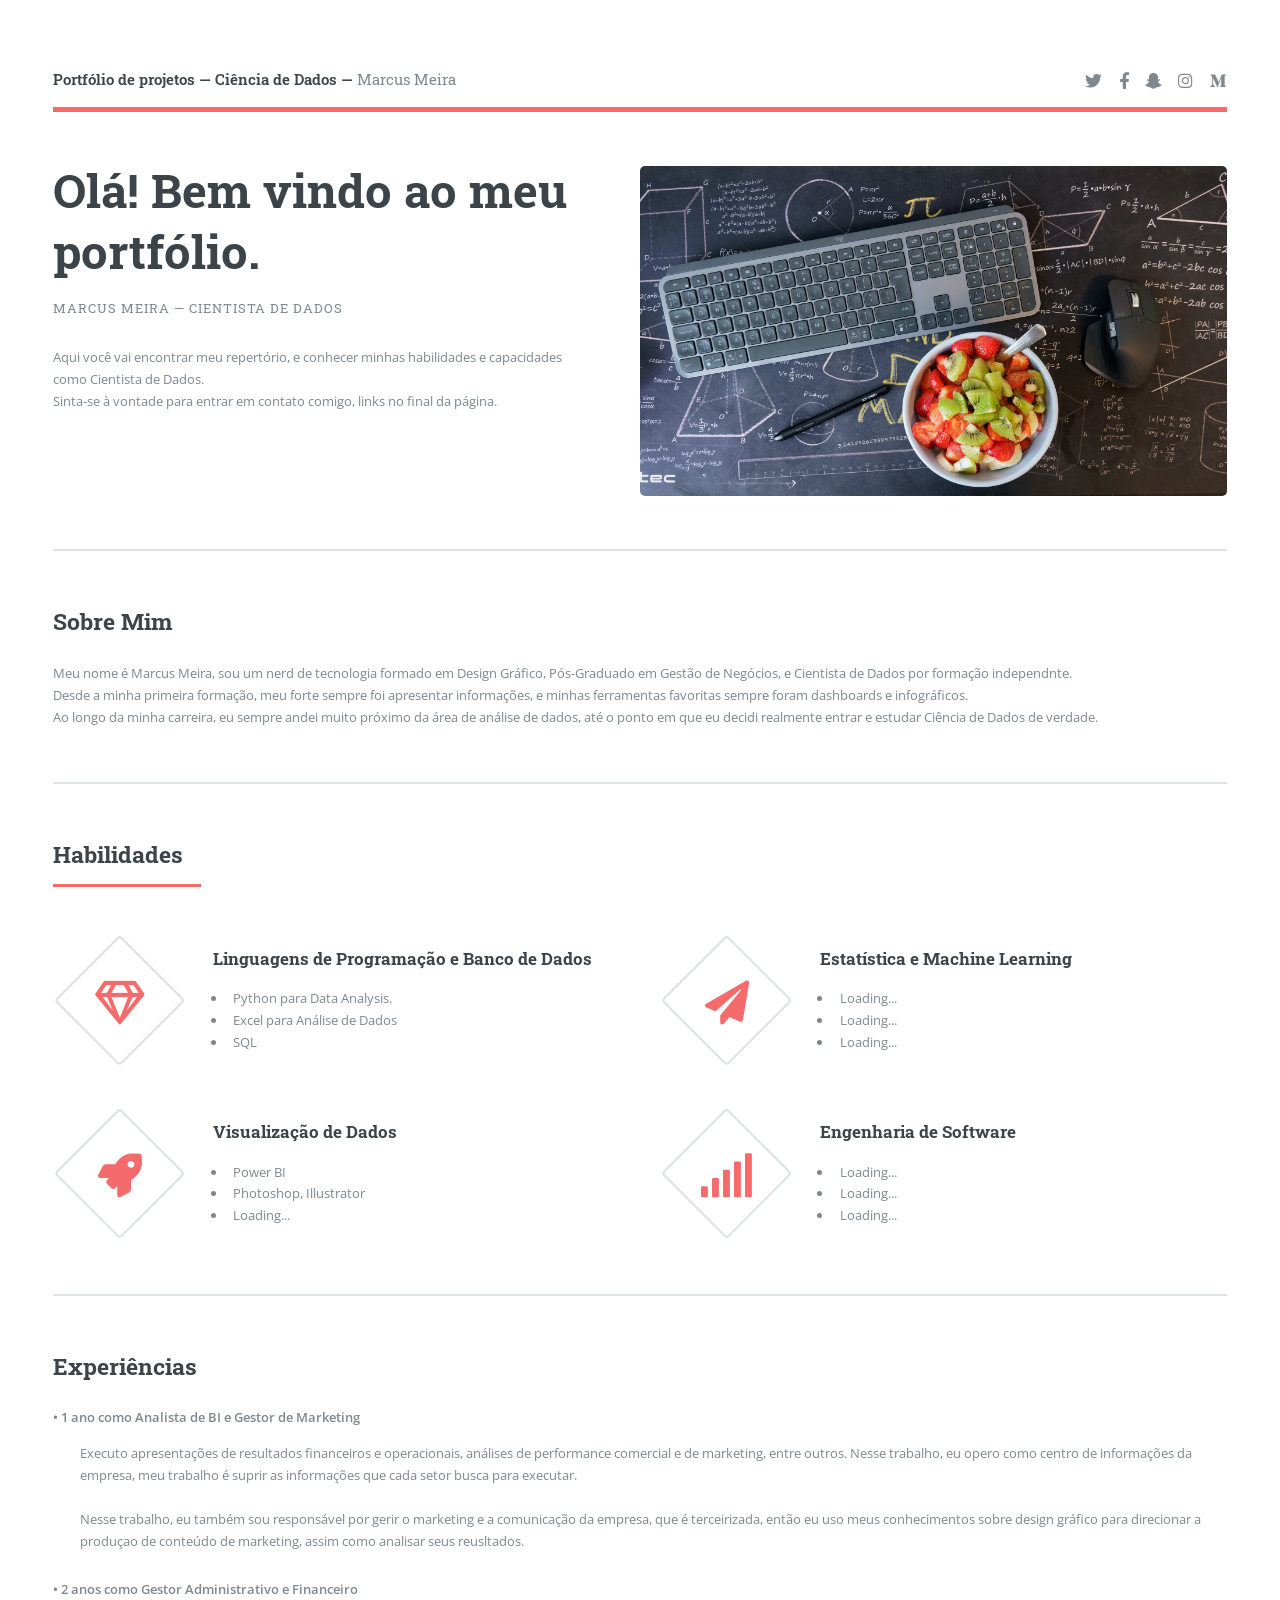
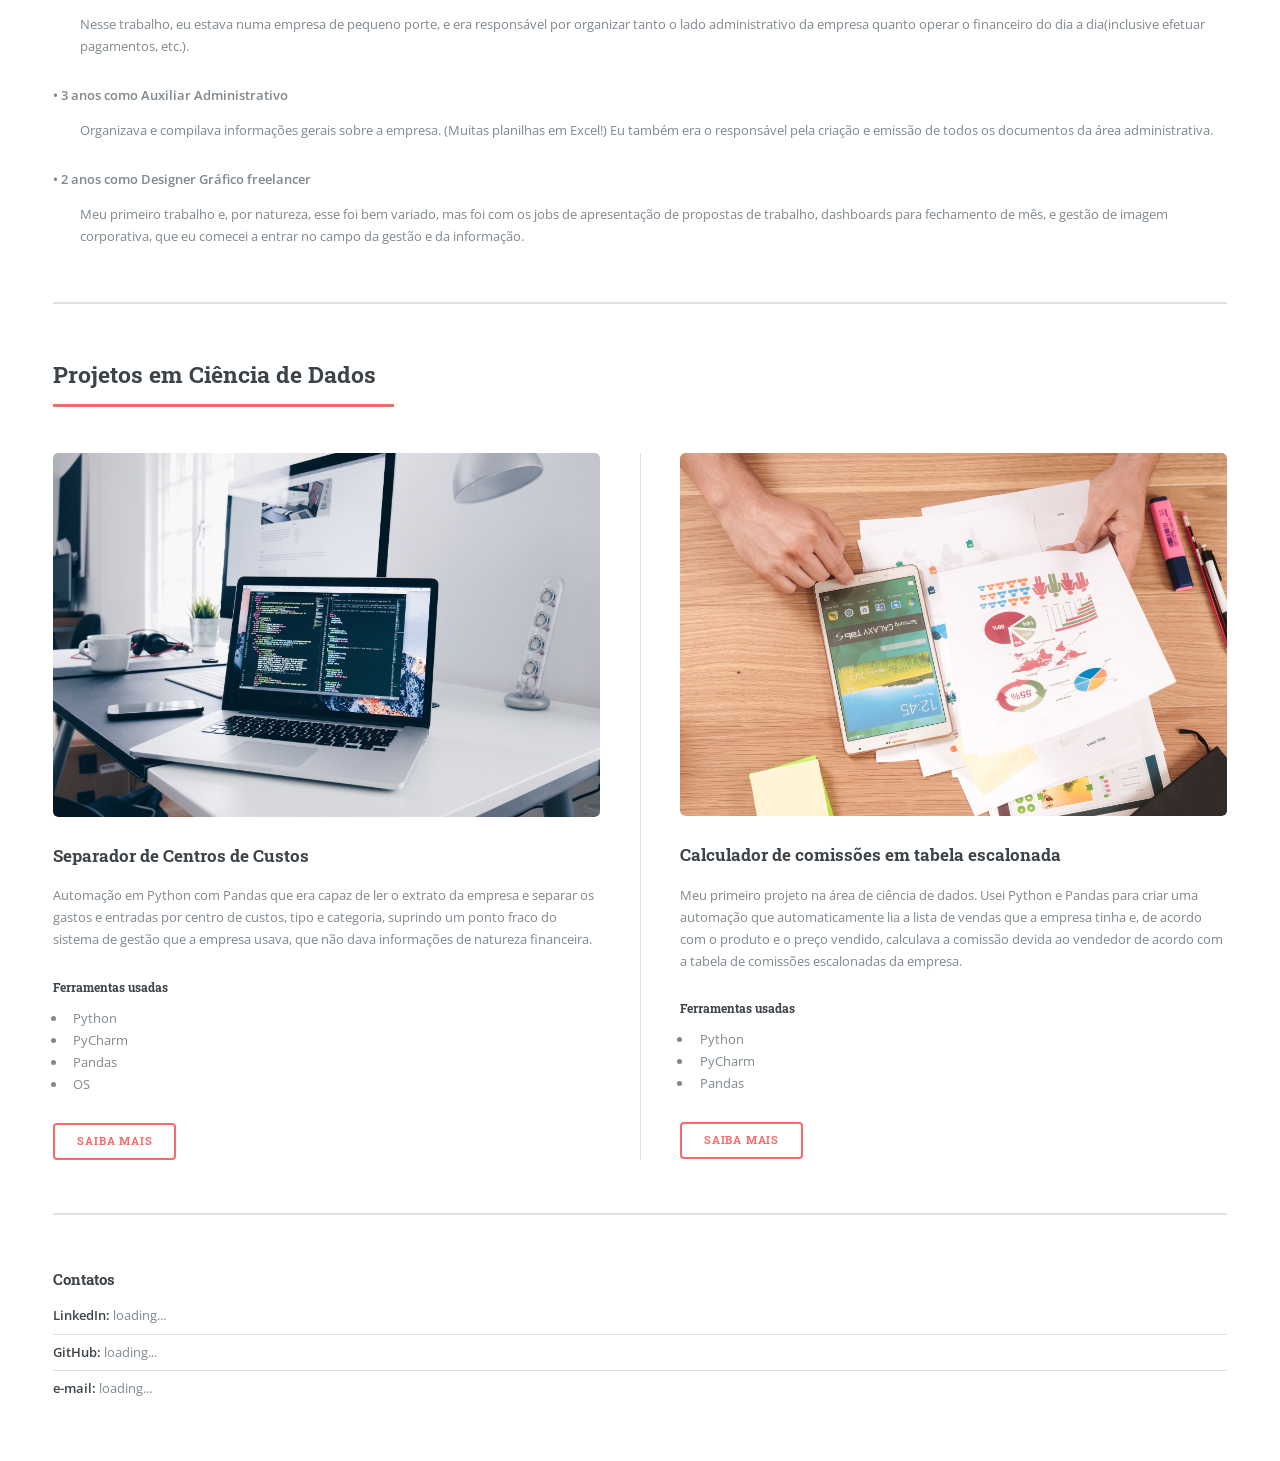
==== index.html @ c6a10ae8 "first commit" ====
<!DOCTYPE HTML>
<!--
	Editorial by HTML5 UP
	html5up.net | @ajlkn
	Free for personal and commercial use under the CCA 3.0 license (html5up.net/license)
-->
<html>
	<head>
		<title>Portfolio DS - Marcus Meira</title>
		<meta charset="utf-8" />
		<meta name="viewport" content="width=device-width, initial-scale=1, user-scalable=no" />
		<link rel="stylesheet" href="assets/css/main.css" />
	</head>
	<body class="is-preload">

		<!-- Wrapper -->
			<div id="wrapper">

				<!-- Main -->
					<div id="main">
						<div class="inner">

							<!-- Header -->
								<header id="header">
									<a href="index.html" class="logo"><strong>Portfólio de projetos — Ciência de Dados — </strong> Marcus Meira</a>
									<ul class="icons">
										<li><a href="#" class="icon brands fa-twitter"><span class="label">Twitter</span></a></li>
										<li><a href="#" class="icon brands fa-facebook-f"><span class="label">Facebook</span></a></li>
										<li><a href="#" class="icon brands fa-snapchat-ghost"><span class="label">Snapchat</span></a></li>
										<li><a href="#" class="icon brands fa-instagram"><span class="label">Instagram</span></a></li>
										<li><a href="#" class="icon brands fa-medium-m"><span class="label">Medium</span></a></li>
									</ul>
								</header>

							<!-- Banner -->
								<section id="banner">
									<div class="content">
										<header>
											<h1>Olá! Bem vindo ao meu portfólio.<br />
											</h1>
											<p>Marcus Meira — Cientista de Dados</p>
										</header>
										<p>Aqui você vai encontrar meu repertório, e conhecer minhas habilidades e capacidades como Cientista de Dados.<br />
											Sinta-se à vontade para entrar em contato comigo, links no final da página.</p>
									</div>
									<span class="image object">
										<img src="images/pavol-stugel-MnHLe_eOtn0-unsplash.jpg" alt="" />
									</span>
								</section>

							<!--Sobre Mim-->
							<section>
								<header class="main">
									<h2>Sobre Mim</h2>
								</header>

								<!-- Content -->
									<p>Meu nome é Marcus Meira, sou um nerd de tecnologia formado em Design Gráfico, Pós-Graduado em Gestão de Negócios, e Cientista de Dados por formação independnte.<br/>
									Desde a minha primeira formação, meu forte sempre foi apresentar informações, e minhas ferramentas favoritas sempre foram dashboards e infográficos.<br/>
									Ao longo da minha carreira, eu sempre andei muito próximo da área de análise de dados, até o ponto em que eu decidi realmente entrar e estudar Ciência de Dados de verdade.</p>
									<div class="row">
							</section>

							<!-- Section -->
								<section>
									<header class="major">
										<h2>Habilidades</h2>
									</header>
									<div class="features">
										<article>
											<span class="icon fa-gem"></span>
											<div class="content">
												<h3>Linguagens de Programação e Banco de Dados</h3>
												<ul>
													<li>Python para Data Analysis.</li>
													<li>Excel para Análise de Dados</li>
													<li>SQL</li>
												</ul>
											</div>
										</article>
										<article>
											<span class="icon solid fa-paper-plane"></span>
											<div class="content">
												<h3>Estatística e Machine Learning</h3>
												<ul>
													<li>Loading...</li>
													<li>Loading...</li>
													<li>Loading...</li>
												</ul>
											</div>
										</article>
										<article>
											<span class="icon solid fa-rocket"></span>
											<div class="content">
												<h3>Visualização de Dados</h3>
												<ul>
													<li>Power BI</li>
													<li>Photoshop, Illustrator</li>
													<li>Loading...</li>
												</ul>
											</div>
										</article>
										<article>
											<span class="icon solid fa-signal"></span>
											<div class="content">
												<h3>Engenharia de Software</h3>
												<ul>
													<li>Loading...</li>
													<li>Loading...</li>
													<li>Loading...</li>
												</ul>
											</div>
										</article>
									</div>
								</section>

							<!-- Experiências-->
								<section>
									<h2>Experiências</h2>
													<dl>
														<dt> • 1 ano como Analista de BI e Gestor de Marketing</dt>
														<dd>
															<p>Executo apresentações de resultados financeiros e operacionais, análises de performance comercial e de marketing, entre outros. Nesse trabalho, eu opero como centro de informações da empresa, meu trabalho é suprir as informações que cada setor busca para executar.<br/>
															<br/>
															Nesse trabalho, eu também sou responsável por gerir o marketing e a comunicação da empresa, que é terceirizada, então eu uso meus conhecimentos sobre design gráfico para direcionar a produçao de conteúdo de marketing, assim como analisar seus reusltados.</p>
														</dd>
														<dt> • 2 anos como Gestor Administrativo e Financeiro</dt>
														<dd>
															<p>Nesse trabalho, eu estava numa empresa de pequeno porte, e era responsável por organizar tanto o lado administrativo da empresa quanto operar o financeiro do dia a dia(inclusive efetuar pagamentos, etc.).</p>
														</dd>
														<dt> • 3 anos como Auxiliar Administrativo</dt>
														<dd>
															<p>Organizava e compilava informações gerais sobre a empresa. (Muitas planilhas em Excel!) Eu também era o responsável pela criação e emissão de todos os documentos da área administrativa.</p>
														</dd>
														<dt> • 2 anos como Designer Gráfico freelancer</dt>
														<dd>
															<p>Meu primeiro trabalho e, por natureza, esse foi bem variado, mas foi com os jobs de apresentação de propostas de trabalho, dashboards para fechamento de mês, e gestão de imagem corporativa, que eu comecei a entrar no campo da gestão e da informação.</p>
														</dd>
													</dl>
								</section>

							<!-- Section -->
								<section>
									<header class="major">
										<h2>Projetos em Ciência de Dados</h2>
									</header>
									<div class="posts">
										<article>
											<a href="#" class="image"><img src="images/christopher-gower-m_HRfLhgABo-unsplash.jpg" alt="" /></a>
											<h3>Separador de Centros de Custos</h3>
											<p>Automação em Python com Pandas que era capaz de ler o extrato da empresa e separar os gastos e entradas por centro de custos, tipo e categoria, suprindo um ponto fraco do sistema de gestão que a empresa usava, que não dava informações de natureza financeira.</p>
												<h5>Ferramentas usadas</h5>
												<ul>
													<li>Python</li>
													<li>PyCharm</li>
													<li>Pandas</li>
													<li>OS</li>
												</ul>
											<ul class="actions">
												<li><a href="#" class="button">Saiba Mais</a></li>
											</ul>
										</article>
										<article>
											<a href="#" class="image"><img src="images/firmbee-com-jrh5lAq-mIs-unsplash.jpg" alt="" /></a>
											<h3>Calculador de comissões em tabela escalonada</h3>
											<p> Meu primeiro projeto na área de ciência de dados. Usei Python e Pandas para criar uma automação que automaticamente lia a lista de vendas que a empresa tinha e, de acordo com o produto e o preço vendido, calculava a comissão devida ao vendedor de acordo com a tabela de comissões escalonadas da empresa.</p>
												<h5>Ferramentas usadas</h5>
												<ul>
													<li>Python</li>
													<li>PyCharm</li>
													<li>Pandas</li>
												</ul>
											<ul class="actions">
												<li><a href="#" class="button">Saiba Mais</a></li>
											</ul>
										</article>
										
									</div>
								</section>

							<!-- Section-->
								<section>
									<h4>Contatos</h4>
															<ul class="alt">
																<li><b>LinkedIn:</b> loading...</li>
																<li><b>GitHub:</b> loading...</li>
																<li><b>e-mail:</b> loading...</li>
															</ul>
								</section>

						</div>
					</div>
			</div>

		<!-- Scripts -->
			<script src="assets/js/jquery.min.js"></script>
			<script src="assets/js/browser.min.js"></script>
			<script src="assets/js/breakpoints.min.js"></script>
			<script src="assets/js/util.js"></script>
			<script src="assets/js/main.js"></script>

	</body>
</html>
---- assets/css/main.css ----
@import url(fontawesome-all.min.css);
@import url("https://fonts.googleapis.com/css?family=Open+Sans:400,600,400italic,600italic|Roboto+Slab:400,700");
/*
	Editorial by HTML5 UP
	html5up.net | @ajlkn
	Free for personal and commercial use under the CCA 3.0 license (html5up.net/license)
*/
html, body, div, span, applet, object,
iframe, h1, h2, h3, h4, h5, h6, p, blockquote,
pre, a, abbr, acronym, address, big, cite,
code, del, dfn, em, img, ins, kbd, q, s, samp,
small, strike, strong, sub, sup, tt, var, b,
u, i, center, dl, dt, dd, ol, ul, li, fieldset,
form, label, legend, table, caption, tbody,
tfoot, thead, tr, th, td, article, aside,
canvas, details, embed, figure, figcaption,
footer, header, hgroup, menu, nav, output, ruby,
section, summary, time, mark, audio, video {
  margin: 0;
  padding: 0;
  border: 0;
  font-size: 100%;
  font: inherit;
  vertical-align: baseline; }

article, aside, details, figcaption, figure,
footer, header, hgroup, menu, nav, section {
  display: block; }

body {
  line-height: 1; }

ol, ul {
  list-style: none; }

blockquote, q {
  quotes: none; }
  blockquote:before, blockquote:after, q:before, q:after {
    content: '';
    content: none; }

table {
  border-collapse: collapse;
  border-spacing: 0; }

body {
  -webkit-text-size-adjust: none; }

mark {
  background-color: transparent;
  color: inherit; }

input::-moz-focus-inner {
  border: 0;
  padding: 0; }

input, select, textarea {
  -moz-appearance: none;
  -webkit-appearance: none;
  -ms-appearance: none;
  appearance: none; }

/* Basic */
@-ms-viewport {
  width: device-width; }

body {
  -ms-overflow-style: scrollbar; }

@media screen and (max-width: 480px) {
  html, body {
    min-width: 320px; } }

html {
  box-sizing: border-box; }

*, *:before, *:after {
  box-sizing: inherit; }

body {
  background: #ffffff; }
  body.is-preload *, body.is-preload *:before, body.is-preload *:after, body.is-resizing *, body.is-resizing *:before, body.is-resizing *:after {
    -moz-animation: none !important;
    -webkit-animation: none !important;
    -ms-animation: none !important;
    animation: none !important;
    -moz-transition: none !important;
    -webkit-transition: none !important;
    -ms-transition: none !important;
    transition: none !important; }

/* Type */
body, input, select, textarea {
  color: #7f888f;
  font-family: "Open Sans", sans-serif;
  font-size: 13pt;
  font-weight: 400;
  line-height: 1.65; }
  @media screen and (max-width: 1680px) {
    body, input, select, textarea {
      font-size: 11pt; } }
  @media screen and (max-width: 1280px) {
    body, input, select, textarea {
      font-size: 10pt; } }
  @media screen and (max-width: 360px) {
    body, input, select, textarea {
      font-size: 9pt; } }

a {
  -moz-transition: color 0.2s ease-in-out, border-bottom-color 0.2s ease-in-out;
  -webkit-transition: color 0.2s ease-in-out, border-bottom-color 0.2s ease-in-out;
  -ms-transition: color 0.2s ease-in-out, border-bottom-color 0.2s ease-in-out;
  transition: color 0.2s ease-in-out, border-bottom-color 0.2s ease-in-out;
  border-bottom: dotted 1px;
  color: #f56a6a;
  text-decoration: none; }
  a:hover {
    border-bottom-color: #f56a6a;
    color: #f56a6a !important; }
    a:hover strong {
      color: inherit; }

strong, b {
  color: #3d4449;
  font-weight: 600; }

em, i {
  font-style: italic; }

p {
  margin: 0 0 2em 0; }

h1, h2, h3, h4, h5, h6 {
  color: #3d4449;
  font-family: "Roboto Slab", serif;
  font-weight: 700;
  line-height: 1.5;
  margin: 0 0 1em 0; }
  h1 a, h2 a, h3 a, h4 a, h5 a, h6 a {
    color: inherit;
    text-decoration: none;
    border-bottom: 0; }

h1 {
  font-size: 4em;
  margin: 0 0 0.5em 0;
  line-height: 1.3; }

h2 {
  font-size: 1.75em; }

h3 {
  font-size: 1.25em; }

h4 {
  font-size: 1.1em; }

h5 {
  font-size: 0.9em; }

h6 {
  font-size: 0.7em; }

@media screen and (max-width: 1680px) {
  h1 {
    font-size: 3.5em; } }

@media screen and (max-width: 980px) {
  h1 {
    font-size: 3.25em; } }

@media screen and (max-width: 736px) {
  h1 {
    font-size: 2em;
    line-height: 1.4; }
  h2 {
    font-size: 1.5em; } }

sub {
  font-size: 0.8em;
  position: relative;
  top: 0.5em; }

sup {
  font-size: 0.8em;
  position: relative;
  top: -0.5em; }

blockquote {
  border-left: solid 3px rgba(210, 215, 217, 0.75);
  font-style: italic;
  margin: 0 0 2em 0;
  padding: 0.5em 0 0.5em 2em; }

code {
  background: rgba(230, 235, 237, 0.25);
  border-radius: 0.375em;
  border: solid 1px rgba(210, 215, 217, 0.75);
  font-family: "Courier New", monospace;
  font-size: 0.9em;
  margin: 0 0.25em;
  padding: 0.25em 0.65em; }

pre {
  -webkit-overflow-scrolling: touch;
  font-family: "Courier New", monospace;
  font-size: 0.9em;
  margin: 0 0 2em 0; }
  pre code {
    display: block;
    line-height: 1.75;
    padding: 1em 1.5em;
    overflow-x: auto; }

hr {
  border: 0;
  border-bottom: solid 1px rgba(210, 215, 217, 0.75);
  margin: 2em 0; }
  hr.major {
    margin: 3em 0; }

.align-left {
  text-align: left; }

.align-center {
  text-align: center; }

.align-right {
  text-align: right; }

/* Row */
.row {
  display: flex;
  flex-wrap: wrap;
  box-sizing: border-box;
  align-items: stretch; }
  .row > * {
    box-sizing: border-box; }
  .row.gtr-uniform > * > :last-child {
    margin-bottom: 0; }
  .row.aln-left {
    justify-content: flex-start; }
  .row.aln-center {
    justify-content: center; }
  .row.aln-right {
    justify-content: flex-end; }
  .row.aln-top {
    align-items: flex-start; }
  .row.aln-middle {
    align-items: center; }
  .row.aln-bottom {
    align-items: flex-end; }
  .row > .imp {
    order: -1; }
  .row > .col-1 {
    width: 8.33333%; }
  .row > .off-1 {
    margin-left: 8.33333%; }
  .row > .col-2 {
    width: 16.66667%; }
  .row > .off-2 {
    margin-left: 16.66667%; }
  .row > .col-3 {
    width: 25%; }
  .row > .off-3 {
    margin-left: 25%; }
  .row > .col-4 {
    width: 33.33333%; }
  .row > .off-4 {
    margin-left: 33.33333%; }
  .row > .col-5 {
    width: 41.66667%; }
  .row > .off-5 {
    margin-left: 41.66667%; }
  .row > .col-6 {
    width: 50%; }
  .row > .off-6 {
    margin-left: 50%; }
  .row > .col-7 {
    width: 58.33333%; }
  .row > .off-7 {
    margin-left: 58.33333%; }
  .row > .col-8 {
    width: 66.66667%; }
  .row > .off-8 {
    margin-left: 66.66667%; }
  .row > .col-9 {
    width: 75%; }
  .row > .off-9 {
    margin-left: 75%; }
  .row > .col-10 {
    width: 83.33333%; }
  .row > .off-10 {
    margin-left: 83.33333%; }
  .row > .col-11 {
    width: 91.66667%; }
  .row > .off-11 {
    margin-left: 91.66667%; }
  .row > .col-12 {
    width: 100%; }
  .row > .off-12 {
    margin-left: 100%; }
  .row.gtr-0 {
    margin-top: 0;
    margin-left: 0em; }
    .row.gtr-0 > * {
      padding: 0 0 0 0em; }
    .row.gtr-0.gtr-uniform {
      margin-top: 0em; }
      .row.gtr-0.gtr-uniform > * {
        padding-top: 0em; }
  .row.gtr-25 {
    margin-top: 0;
    margin-left: -0.375em; }
    .row.gtr-25 > * {
      padding: 0 0 0 0.375em; }
    .row.gtr-25.gtr-uniform {
      margin-top: -0.375em; }
      .row.gtr-25.gtr-uniform > * {
        padding-top: 0.375em; }
  .row.gtr-50 {
    margin-top: 0;
    margin-left: -0.75em; }
    .row.gtr-50 > * {
      padding: 0 0 0 0.75em; }
    .row.gtr-50.gtr-uniform {
      margin-top: -0.75em; }
      .row.gtr-50.gtr-uniform > * {
        padding-top: 0.75em; }
  .row {
    margin-top: 0;
    margin-left: -1.5em; }
    .row > * {
      padding: 0 0 0 1.5em; }
    .row.gtr-uniform {
      margin-top: -1.5em; }
      .row.gtr-uniform > * {
        padding-top: 1.5em; }
  .row.gtr-150 {
    margin-top: 0;
    margin-left: -2.25em; }
    .row.gtr-150 > * {
      padding: 0 0 0 2.25em; }
    .row.gtr-150.gtr-uniform {
      margin-top: -2.25em; }
      .row.gtr-150.gtr-uniform > * {
        padding-top: 2.25em; }
  .row.gtr-200 {
    margin-top: 0;
    margin-left: -3em; }
    .row.gtr-200 > * {
      padding: 0 0 0 3em; }
    .row.gtr-200.gtr-uniform {
      margin-top: -3em; }
      .row.gtr-200.gtr-uniform > * {
        padding-top: 3em; }
  @media screen and (max-width: 1680px) {
    .row {
      display: flex;
      flex-wrap: wrap;
      box-sizing: border-box;
      align-items: stretch; }
      .row > * {
        box-sizing: border-box; }
      .row.gtr-uniform > * > :last-child {
        margin-bottom: 0; }
      .row.aln-left {
        justify-content: flex-start; }
      .row.aln-center {
        justify-content: center; }
      .row.aln-right {
        justify-content: flex-end; }
      .row.aln-top {
        align-items: flex-start; }
      .row.aln-middle {
        align-items: center; }
      .row.aln-bottom {
        align-items: flex-end; }
      .row > .imp-xlarge {
        order: -1; }
      .row > .col-1-xlarge {
        width: 8.33333%; }
      .row > .off-1-xlarge {
        margin-left: 8.33333%; }
      .row > .col-2-xlarge {
        width: 16.66667%; }
      .row > .off-2-xlarge {
        margin-left: 16.66667%; }
      .row > .col-3-xlarge {
        width: 25%; }
      .row > .off-3-xlarge {
        margin-left: 25%; }
      .row > .col-4-xlarge {
        width: 33.33333%; }
      .row > .off-4-xlarge {
        margin-left: 33.33333%; }
      .row > .col-5-xlarge {
        width: 41.66667%; }
      .row > .off-5-xlarge {
        margin-left: 41.66667%; }
      .row > .col-6-xlarge {
        width: 50%; }
      .row > .off-6-xlarge {
        margin-left: 50%; }
      .row > .col-7-xlarge {
        width: 58.33333%; }
      .row > .off-7-xlarge {
        margin-left: 58.33333%; }
      .row > .col-8-xlarge {
        width: 66.66667%; }
      .row > .off-8-xlarge {
        margin-left: 66.66667%; }
      .row > .col-9-xlarge {
        width: 75%; }
      .row > .off-9-xlarge {
        margin-left: 75%; }
      .row > .col-10-xlarge {
        width: 83.33333%; }
      .row > .off-10-xlarge {
        margin-left: 83.33333%; }
      .row > .col-11-xlarge {
        width: 91.66667%; }
      .row > .off-11-xlarge {
        margin-left: 91.66667%; }
      .row > .col-12-xlarge {
        width: 100%; }
      .row > .off-12-xlarge {
        margin-left: 100%; }
      .row.gtr-0 {
        margin-top: 0;
        margin-left: 0em; }
        .row.gtr-0 > * {
          padding: 0 0 0 0em; }
        .row.gtr-0.gtr-uniform {
          margin-top: 0em; }
          .row.gtr-0.gtr-uniform > * {
            padding-top: 0em; }
      .row.gtr-25 {
        margin-top: 0;
        margin-left: -0.375em; }
        .row.gtr-25 > * {
          padding: 0 0 0 0.375em; }
        .row.gtr-25.gtr-uniform {
          margin-top: -0.375em; }
          .row.gtr-25.gtr-uniform > * {
            padding-top: 0.375em; }
      .row.gtr-50 {
        margin-top: 0;
        margin-left: -0.75em; }
        .row.gtr-50 > * {
          padding: 0 0 0 0.75em; }
        .row.gtr-50.gtr-uniform {
          margin-top: -0.75em; }
          .row.gtr-50.gtr-uniform > * {
            padding-top: 0.75em; }
      .row {
        margin-top: 0;
        margin-left: -1.5em; }
        .row > * {
          padding: 0 0 0 1.5em; }
        .row.gtr-uniform {
          margin-top: -1.5em; }
          .row.gtr-uniform > * {
            padding-top: 1.5em; }
      .row.gtr-150 {
        margin-top: 0;
        margin-left: -2.25em; }
        .row.gtr-150 > * {
          padding: 0 0 0 2.25em; }
        .row.gtr-150.gtr-uniform {
          margin-top: -2.25em; }
          .row.gtr-150.gtr-uniform > * {
            padding-top: 2.25em; }
      .row.gtr-200 {
        margin-top: 0;
        margin-left: -3em; }
        .row.gtr-200 > * {
          padding: 0 0 0 3em; }
        .row.gtr-200.gtr-uniform {
          margin-top: -3em; }
          .row.gtr-200.gtr-uniform > * {
            padding-top: 3em; } }
  @media screen and (max-width: 1280px) {
    .row {
      display: flex;
      flex-wrap: wrap;
      box-sizing: border-box;
      align-items: stretch; }
      .row > * {
        box-sizing: border-box; }
      .row.gtr-uniform > * > :last-child {
        margin-bottom: 0; }
      .row.aln-left {
        justify-content: flex-start; }
      .row.aln-center {
        justify-content: center; }
      .row.aln-right {
        justify-content: flex-end; }
      .row.aln-top {
        align-items: flex-start; }
      .row.aln-middle {
        align-items: center; }
      .row.aln-bottom {
        align-items: flex-end; }
      .row > .imp-large {
        order: -1; }
      .row > .col-1-large {
        width: 8.33333%; }
      .row > .off-1-large {
        margin-left: 8.33333%; }
      .row > .col-2-large {
        width: 16.66667%; }
      .row > .off-2-large {
        margin-left: 16.66667%; }
      .row > .col-3-large {
        width: 25%; }
      .row > .off-3-large {
        margin-left: 25%; }
      .row > .col-4-large {
        width: 33.33333%; }
      .row > .off-4-large {
        margin-left: 33.33333%; }
      .row > .col-5-large {
        width: 41.66667%; }
      .row > .off-5-large {
        margin-left: 41.66667%; }
      .row > .col-6-large {
        width: 50%; }
      .row > .off-6-large {
        margin-left: 50%; }
      .row > .col-7-large {
        width: 58.33333%; }
      .row > .off-7-large {
        margin-left: 58.33333%; }
      .row > .col-8-large {
        width: 66.66667%; }
      .row > .off-8-large {
        margin-left: 66.66667%; }
      .row > .col-9-large {
        width: 75%; }
      .row > .off-9-large {
        margin-left: 75%; }
      .row > .col-10-large {
        width: 83.33333%; }
      .row > .off-10-large {
        margin-left: 83.33333%; }
      .row > .col-11-large {
        width: 91.66667%; }
      .row > .off-11-large {
        margin-left: 91.66667%; }
      .row > .col-12-large {
        width: 100%; }
      .row > .off-12-large {
        margin-left: 100%; }
      .row.gtr-0 {
        margin-top: 0;
        margin-left: 0em; }
        .row.gtr-0 > * {
          padding: 0 0 0 0em; }
        .row.gtr-0.gtr-uniform {
          margin-top: 0em; }
          .row.gtr-0.gtr-uniform > * {
            padding-top: 0em; }
      .row.gtr-25 {
        margin-top: 0;
        margin-left: -0.375em; }
        .row.gtr-25 > * {
          padding: 0 0 0 0.375em; }
        .row.gtr-25.gtr-uniform {
          margin-top: -0.375em; }
          .row.gtr-25.gtr-uniform > * {
            padding-top: 0.375em; }
      .row.gtr-50 {
        margin-top: 0;
        margin-left: -0.75em; }
        .row.gtr-50 > * {
          padding: 0 0 0 0.75em; }
        .row.gtr-50.gtr-uniform {
          margin-top: -0.75em; }
          .row.gtr-50.gtr-uniform > * {
            padding-top: 0.75em; }
      .row {
        margin-top: 0;
        margin-left: -1.5em; }
        .row > * {
          padding: 0 0 0 1.5em; }
        .row.gtr-uniform {
          margin-top: -1.5em; }
          .row.gtr-uniform > * {
            padding-top: 1.5em; }
      .row.gtr-150 {
        margin-top: 0;
        margin-left: -2.25em; }
        .row.gtr-150 > * {
          padding: 0 0 0 2.25em; }
        .row.gtr-150.gtr-uniform {
          margin-top: -2.25em; }
          .row.gtr-150.gtr-uniform > * {
            padding-top: 2.25em; }
      .row.gtr-200 {
        margin-top: 0;
        margin-left: -3em; }
        .row.gtr-200 > * {
          padding: 0 0 0 3em; }
        .row.gtr-200.gtr-uniform {
          margin-top: -3em; }
          .row.gtr-200.gtr-uniform > * {
            padding-top: 3em; } }
  @media screen and (max-width: 980px) {
    .row {
      display: flex;
      flex-wrap: wrap;
      box-sizing: border-box;
      align-items: stretch; }
      .row > * {
        box-sizing: border-box; }
      .row.gtr-uniform > * > :last-child {
        margin-bottom: 0; }
      .row.aln-left {
        justify-content: flex-start; }
      .row.aln-center {
        justify-content: center; }
      .row.aln-right {
        justify-content: flex-end; }
      .row.aln-top {
        align-items: flex-start; }
      .row.aln-middle {
        align-items: center; }
      .row.aln-bottom {
        align-items: flex-end; }
      .row > .imp-medium {
        order: -1; }
      .row > .col-1-medium {
        width: 8.33333%; }
      .row > .off-1-medium {
        margin-left: 8.33333%; }
      .row > .col-2-medium {
        width: 16.66667%; }
      .row > .off-2-medium {
        margin-left: 16.66667%; }
      .row > .col-3-medium {
        width: 25%; }
      .row > .off-3-medium {
        margin-left: 25%; }
      .row > .col-4-medium {
        width: 33.33333%; }
      .row > .off-4-medium {
        margin-left: 33.33333%; }
      .row > .col-5-medium {
        width: 41.66667%; }
      .row > .off-5-medium {
        margin-left: 41.66667%; }
      .row > .col-6-medium {
        width: 50%; }
      .row > .off-6-medium {
        margin-left: 50%; }
      .row > .col-7-medium {
        width: 58.33333%; }
      .row > .off-7-medium {
        margin-left: 58.33333%; }
      .row > .col-8-medium {
        width: 66.66667%; }
      .row > .off-8-medium {
        margin-left: 66.66667%; }
      .row > .col-9-medium {
        width: 75%; }
      .row > .off-9-medium {
        margin-left: 75%; }
      .row > .col-10-medium {
        width: 83.33333%; }
      .row > .off-10-medium {
        margin-left: 83.33333%; }
      .row > .col-11-medium {
        width: 91.66667%; }
      .row > .off-11-medium {
        margin-left: 91.66667%; }
      .row > .col-12-medium {
        width: 100%; }
      .row > .off-12-medium {
        margin-left: 100%; }
      .row.gtr-0 {
        margin-top: 0;
        margin-left: 0em; }
        .row.gtr-0 > * {
          padding: 0 0 0 0em; }
        .row.gtr-0.gtr-uniform {
          margin-top: 0em; }
          .row.gtr-0.gtr-uniform > * {
            padding-top: 0em; }
      .row.gtr-25 {
        margin-top: 0;
        margin-left: -0.375em; }
        .row.gtr-25 > * {
          padding: 0 0 0 0.375em; }
        .row.gtr-25.gtr-uniform {
          margin-top: -0.375em; }
          .row.gtr-25.gtr-uniform > * {
            padding-top: 0.375em; }
      .row.gtr-50 {
        margin-top: 0;
        margin-left: -0.75em; }
        .row.gtr-50 > * {
          padding: 0 0 0 0.75em; }
        .row.gtr-50.gtr-uniform {
          margin-top: -0.75em; }
          .row.gtr-50.gtr-uniform > * {
            padding-top: 0.75em; }
      .row {
        margin-top: 0;
        margin-left: -1.5em; }
        .row > * {
          padding: 0 0 0 1.5em; }
        .row.gtr-uniform {
          margin-top: -1.5em; }
          .row.gtr-uniform > * {
            padding-top: 1.5em; }
      .row.gtr-150 {
        margin-top: 0;
        margin-left: -2.25em; }
        .row.gtr-150 > * {
          padding: 0 0 0 2.25em; }
        .row.gtr-150.gtr-uniform {
          margin-top: -2.25em; }
          .row.gtr-150.gtr-uniform > * {
            padding-top: 2.25em; }
      .row.gtr-200 {
        margin-top: 0;
        margin-left: -3em; }
        .row.gtr-200 > * {
          padding: 0 0 0 3em; }
        .row.gtr-200.gtr-uniform {
          margin-top: -3em; }
          .row.gtr-200.gtr-uniform > * {
            padding-top: 3em; } }
  @media screen and (max-width: 736px) {
    .row {
      display: flex;
      flex-wrap: wrap;
      box-sizing: border-box;
      align-items: stretch; }
      .row > * {
        box-sizing: border-box; }
      .row.gtr-uniform > * > :last-child {
        margin-bottom: 0; }
      .row.aln-left {
        justify-content: flex-start; }
      .row.aln-center {
        justify-content: center; }
      .row.aln-right {
        justify-content: flex-end; }
      .row.aln-top {
        align-items: flex-start; }
      .row.aln-middle {
        align-items: center; }
      .row.aln-bottom {
        align-items: flex-end; }
      .row > .imp-small {
        order: -1; }
      .row > .col-1-small {
        width: 8.33333%; }
      .row > .off-1-small {
        margin-left: 8.33333%; }
      .row > .col-2-small {
        width: 16.66667%; }
      .row > .off-2-small {
        margin-left: 16.66667%; }
      .row > .col-3-small {
        width: 25%; }
      .row > .off-3-small {
        margin-left: 25%; }
      .row > .col-4-small {
        width: 33.33333%; }
      .row > .off-4-small {
        margin-left: 33.33333%; }
      .row > .col-5-small {
        width: 41.66667%; }
      .row > .off-5-small {
        margin-left: 41.66667%; }
      .row > .col-6-small {
        width: 50%; }
      .row > .off-6-small {
        margin-left: 50%; }
      .row > .col-7-small {
        width: 58.33333%; }
      .row > .off-7-small {
        margin-left: 58.33333%; }
      .row > .col-8-small {
        width: 66.66667%; }
      .row > .off-8-small {
        margin-left: 66.66667%; }
      .row > .col-9-small {
        width: 75%; }
      .row > .off-9-small {
        margin-left: 75%; }
      .row > .col-10-small {
        width: 83.33333%; }
      .row > .off-10-small {
        margin-left: 83.33333%; }
      .row > .col-11-small {
        width: 91.66667%; }
      .row > .off-11-small {
        margin-left: 91.66667%; }
      .row > .col-12-small {
        width: 100%; }
      .row > .off-12-small {
        margin-left: 100%; }
      .row.gtr-0 {
        margin-top: 0;
        margin-left: 0em; }
        .row.gtr-0 > * {
          padding: 0 0 0 0em; }
        .row.gtr-0.gtr-uniform {
          margin-top: 0em; }
          .row.gtr-0.gtr-uniform > * {
            padding-top: 0em; }
      .row.gtr-25 {
        margin-top: 0;
        margin-left: -0.375em; }
        .row.gtr-25 > * {
          padding: 0 0 0 0.375em; }
        .row.gtr-25.gtr-uniform {
          margin-top: -0.375em; }
          .row.gtr-25.gtr-uniform > * {
            padding-top: 0.375em; }
      .row.gtr-50 {
        margin-top: 0;
        margin-left: -0.75em; }
        .row.gtr-50 > * {
          padding: 0 0 0 0.75em; }
        .row.gtr-50.gtr-uniform {
          margin-top: -0.75em; }
          .row.gtr-50.gtr-uniform > * {
            padding-top: 0.75em; }
      .row {
        margin-top: 0;
        margin-left: -1.5em; }
        .row > * {
          padding: 0 0 0 1.5em; }
        .row.gtr-uniform {
          margin-top: -1.5em; }
          .row.gtr-uniform > * {
            padding-top: 1.5em; }
      .row.gtr-150 {
        margin-top: 0;
        margin-left: -2.25em; }
        .row.gtr-150 > * {
          padding: 0 0 0 2.25em; }
        .row.gtr-150.gtr-uniform {
          margin-top: -2.25em; }
          .row.gtr-150.gtr-uniform > * {
            padding-top: 2.25em; }
      .row.gtr-200 {
        margin-top: 0;
        margin-left: -3em; }
        .row.gtr-200 > * {
          padding: 0 0 0 3em; }
        .row.gtr-200.gtr-uniform {
          margin-top: -3em; }
          .row.gtr-200.gtr-uniform > * {
            padding-top: 3em; } }
  @media screen and (max-width: 480px) {
    .row {
      display: flex;
      flex-wrap: wrap;
      box-sizing: border-box;
      align-items: stretch; }
      .row > * {
        box-sizing: border-box; }
      .row.gtr-uniform > * > :last-child {
        margin-bottom: 0; }
      .row.aln-left {
        justify-content: flex-start; }
      .row.aln-center {
        justify-content: center; }
      .row.aln-right {
        justify-content: flex-end; }
      .row.aln-top {
        align-items: flex-start; }
      .row.aln-middle {
        align-items: center; }
      .row.aln-bottom {
        align-items: flex-end; }
      .row > .imp-xsmall {
        order: -1; }
      .row > .col-1-xsmall {
        width: 8.33333%; }
      .row > .off-1-xsmall {
        margin-left: 8.33333%; }
      .row > .col-2-xsmall {
        width: 16.66667%; }
      .row > .off-2-xsmall {
        margin-left: 16.66667%; }
      .row > .col-3-xsmall {
        width: 25%; }
      .row > .off-3-xsmall {
        margin-left: 25%; }
      .row > .col-4-xsmall {
        width: 33.33333%; }
      .row > .off-4-xsmall {
        margin-left: 33.33333%; }
      .row > .col-5-xsmall {
        width: 41.66667%; }
      .row > .off-5-xsmall {
        margin-left: 41.66667%; }
      .row > .col-6-xsmall {
        width: 50%; }
      .row > .off-6-xsmall {
        margin-left: 50%; }
      .row > .col-7-xsmall {
        width: 58.33333%; }
      .row > .off-7-xsmall {
        margin-left: 58.33333%; }
      .row > .col-8-xsmall {
        width: 66.66667%; }
      .row > .off-8-xsmall {
        margin-left: 66.66667%; }
      .row > .col-9-xsmall {
        width: 75%; }
      .row > .off-9-xsmall {
        margin-left: 75%; }
      .row > .col-10-xsmall {
        width: 83.33333%; }
      .row > .off-10-xsmall {
        margin-left: 83.33333%; }
      .row > .col-11-xsmall {
        width: 91.66667%; }
      .row > .off-11-xsmall {
        margin-left: 91.66667%; }
      .row > .col-12-xsmall {
        width: 100%; }
      .row > .off-12-xsmall {
        margin-left: 100%; }
      .row.gtr-0 {
        margin-top: 0;
        margin-left: 0em; }
        .row.gtr-0 > * {
          padding: 0 0 0 0em; }
        .row.gtr-0.gtr-uniform {
          margin-top: 0em; }
          .row.gtr-0.gtr-uniform > * {
            padding-top: 0em; }
      .row.gtr-25 {
        margin-top: 0;
        margin-left: -0.375em; }
        .row.gtr-25 > * {
          padding: 0 0 0 0.375em; }
        .row.gtr-25.gtr-uniform {
          margin-top: -0.375em; }
          .row.gtr-25.gtr-uniform > * {
            padding-top: 0.375em; }
      .row.gtr-50 {
        margin-top: 0;
        margin-left: -0.75em; }
        .row.gtr-50 > * {
          padding: 0 0 0 0.75em; }
        .row.gtr-50.gtr-uniform {
          margin-top: -0.75em; }
          .row.gtr-50.gtr-uniform > * {
            padding-top: 0.75em; }
      .row {
        margin-top: 0;
        margin-left: -1.5em; }
        .row > * {
          padding: 0 0 0 1.5em; }
        .row.gtr-uniform {
          margin-top: -1.5em; }
          .row.gtr-uniform > * {
            padding-top: 1.5em; }
      .row.gtr-150 {
        margin-top: 0;
        margin-left: -2.25em; }
        .row.gtr-150 > * {
          padding: 0 0 0 2.25em; }
        .row.gtr-150.gtr-uniform {
          margin-top: -2.25em; }
          .row.gtr-150.gtr-uniform > * {
            padding-top: 2.25em; }
      .row.gtr-200 {
        margin-top: 0;
        margin-left: -3em; }
        .row.gtr-200 > * {
          padding: 0 0 0 3em; }
        .row.gtr-200.gtr-uniform {
          margin-top: -3em; }
          .row.gtr-200.gtr-uniform > * {
            padding-top: 3em; } }

/* Section/Article */
section.special, article.special {
  text-align: center; }

header p {
  font-family: "Roboto Slab", serif;
  font-size: 1em;
  font-weight: 400;
  letter-spacing: 0.075em;
  margin-top: -0.5em;
  text-transform: uppercase; }

header.major > :last-child {
  border-bottom: solid 3px #f56a6a;
  display: inline-block;
  margin: 0 0 2em 0;
  padding: 0 0.75em 0.5em 0; }

header.main > :last-child {
  margin: 0 0 1em 0; }

/* Form */
form {
  margin: 0 0 2em 0; }

label {
  color: #3d4449;
  display: block;
  font-size: 0.9em;
  font-weight: 600;
  margin: 0 0 1em 0; }

input[type="text"],
input[type="password"],
input[type="email"],
input[type="tel"],
input[type="search"],
input[type="url"],
select,
textarea {
  -moz-appearance: none;
  -webkit-appearance: none;
  -ms-appearance: none;
  appearance: none;
  background: #ffffff;
  border-radius: 0.375em;
  border: none;
  border: solid 1px rgba(210, 215, 217, 0.75);
  color: inherit;
  display: block;
  outline: 0;
  padding: 0 1em;
  text-decoration: none;
  width: 100%; }
  input[type="text"]:invalid,
  input[type="password"]:invalid,
  input[type="email"]:invalid,
  input[type="tel"]:invalid,
  input[type="search"]:invalid,
  input[type="url"]:invalid,
  select:invalid,
  textarea:invalid {
    box-shadow: none; }
  input[type="text"]:focus,
  input[type="password"]:focus,
  input[type="email"]:focus,
  input[type="tel"]:focus,
  input[type="search"]:focus,
  input[type="url"]:focus,
  select:focus,
  textarea:focus {
    border-color: #f56a6a;
    box-shadow: 0 0 0 1px #f56a6a; }

select {
  background-image: url("data:image/svg+xml;charset=utf8,%3Csvg xmlns='http://www.w3.org/2000/svg' width='40' height='40' preserveAspectRatio='none' viewBox='0 0 40 40'%3E%3Cpath d='M9.4,12.3l10.4,10.4l10.4-10.4c0.2-0.2,0.5-0.4,0.9-0.4c0.3,0,0.6,0.1,0.9,0.4l3.3,3.3c0.2,0.2,0.4,0.5,0.4,0.9 c0,0.4-0.1,0.6-0.4,0.9L20.7,31.9c-0.2,0.2-0.5,0.4-0.9,0.4c-0.3,0-0.6-0.1-0.9-0.4L4.3,17.3c-0.2-0.2-0.4-0.5-0.4-0.9 c0-0.4,0.1-0.6,0.4-0.9l3.3-3.3c0.2-0.2,0.5-0.4,0.9-0.4S9.1,12.1,9.4,12.3z' fill='rgba(210, 215, 217, 0.75)' /%3E%3C/svg%3E");
  background-size: 1.25em;
  background-repeat: no-repeat;
  background-position: calc(100% - 1em) center;
  height: 2.75em;
  padding-right: 2.75em;
  text-overflow: ellipsis; }
  select option {
    color: #3d4449;
    background: #ffffff; }
  select:focus::-ms-value {
    background-color: transparent; }
  select::-ms-expand {
    display: none; }

input[type="text"],
input[type="password"],
input[type="email"],
input[type="tel"],
input[type="search"],
input[type="url"],
select {
  height: 2.75em; }

textarea {
  padding: 0.75em 1em; }

input[type="checkbox"],
input[type="radio"] {
  -moz-appearance: none;
  -webkit-appearance: none;
  -ms-appearance: none;
  appearance: none;
  display: block;
  float: left;
  margin-right: -2em;
  opacity: 0;
  width: 1em;
  z-index: -1; }
  input[type="checkbox"] + label,
  input[type="radio"] + label {
    text-decoration: none;
    color: #7f888f;
    cursor: pointer;
    display: inline-block;
    font-size: 1em;
    font-weight: 400;
    padding-left: 2.4em;
    padding-right: 0.75em;
    position: relative; }
    input[type="checkbox"] + label:before,
    input[type="radio"] + label:before {
      -moz-osx-font-smoothing: grayscale;
      -webkit-font-smoothing: antialiased;
      display: inline-block;
      font-style: normal;
      font-variant: normal;
      text-rendering: auto;
      line-height: 1;
      text-transform: none !important;
      font-family: 'Font Awesome 5 Free';
      font-weight: 900; }
    input[type="checkbox"] + label:before,
    input[type="radio"] + label:before {
      background: #ffffff;
      border-radius: 0.375em;
      border: solid 1px rgba(210, 215, 217, 0.75);
      content: '';
      display: inline-block;
      font-size: 0.8em;
      height: 2.0625em;
      left: 0;
      line-height: 2.0625em;
      position: absolute;
      text-align: center;
      top: 0;
      width: 2.0625em; }
  input[type="checkbox"]:checked + label:before,
  input[type="radio"]:checked + label:before {
    background: #3d4449;
    border-color: #3d4449;
    color: #ffffff;
    content: '\f00c'; }
  input[type="checkbox"]:focus + label:before,
  input[type="radio"]:focus + label:before {
    border-color: #f56a6a;
    box-shadow: 0 0 0 1px #f56a6a; }

input[type="checkbox"] + label:before {
  border-radius: 0.375em; }

input[type="radio"] + label:before {
  border-radius: 100%; }

::-webkit-input-placeholder {
  color: #9fa3a6 !important;
  opacity: 1.0; }

:-moz-placeholder {
  color: #9fa3a6 !important;
  opacity: 1.0; }

::-moz-placeholder {
  color: #9fa3a6 !important;
  opacity: 1.0; }

:-ms-input-placeholder {
  color: #9fa3a6 !important;
  opacity: 1.0; }

/* Box */
.box {
  border-radius: 0.375em;
  border: solid 1px rgba(210, 215, 217, 0.75);
  margin-bottom: 2em;
  padding: 1.5em; }
  .box > :last-child,
  .box > :last-child > :last-child,
  .box > :last-child > :last-child > :last-child {
    margin-bottom: 0; }
  .box.alt {
    border: 0;
    border-radius: 0;
    padding: 0; }

/* Icon */
.icon {
  text-decoration: none;
  border-bottom: none;
  position: relative; }
  .icon:before {
    -moz-osx-font-smoothing: grayscale;
    -webkit-font-smoothing: antialiased;
    display: inline-block;
    font-style: normal;
    font-variant: normal;
    text-rendering: auto;
    line-height: 1;
    text-transform: none !important;
    font-family: 'Font Awesome 5 Free';
    font-weight: 400; }
  .icon > .label {
    display: none; }
  .icon:before {
    line-height: inherit; }
  .icon.solid:before {
    font-weight: 900; }
  .icon.brands:before {
    font-family: 'Font Awesome 5 Brands'; }

/* Image */
.image {
  border-radius: 0.375em;
  border: 0;
  display: inline-block;
  position: relative; }
  .image img {
    border-radius: 0.375em;
    display: block; }
  .image.left, .image.right {
    max-width: 40%; }
    .image.left img, .image.right img {
      width: 100%; }
  .image.left {
    float: left;
    padding: 0 1.5em 1em 0;
    top: 0.25em; }
  .image.right {
    float: right;
    padding: 0 0 1em 1.5em;
    top: 0.25em; }
  .image.fit {
    display: block;
    margin: 0 0 2em 0;
    width: 100%; }
    .image.fit img {
      width: 100%; }
  .image.main {
    display: block;
    margin: 0 0 3em 0;
    width: 100%; }
    .image.main img {
      width: 100%; }

a.image {
  overflow: hidden; }
  a.image img {
    -moz-transition: -moz-transform 0.2s ease;
    -webkit-transition: -webkit-transform 0.2s ease;
    -ms-transition: -ms-transform 0.2s ease;
    transition: transform 0.2s ease; }
  a.image:hover img {
    -moz-transform: scale(1.075);
    -webkit-transform: scale(1.075);
    -ms-transform: scale(1.075);
    transform: scale(1.075); }

/* List */
ol {
  list-style: decimal;
  margin: 0 0 2em 0;
  padding-left: 1.25em; }
  ol li {
    padding-left: 0.25em; }

ul {
  list-style: disc;
  margin: 0 0 2em 0;
  padding-left: 1em; }
  ul li {
    padding-left: 0.5em; }
  ul.alt {
    list-style: none;
    padding-left: 0; }
    ul.alt li {
      border-top: solid 1px rgba(210, 215, 217, 0.75);
      padding: 0.5em 0; }
      ul.alt li:first-child {
        border-top: 0;
        padding-top: 0; }

dl {
  margin: 0 0 2em 0; }
  dl dt {
    display: block;
    font-weight: 600;
    margin: 0 0 1em 0; }
  dl dd {
    margin-left: 2em; }

/* Actions */
ul.actions {
  display: -moz-flex;
  display: -webkit-flex;
  display: -ms-flex;
  display: flex;
  cursor: default;
  list-style: none;
  margin-left: -1em;
  padding-left: 0; }
  ul.actions li {
    padding: 0 0 0 1em;
    vertical-align: middle; }
  ul.actions.special {
    -moz-justify-content: center;
    -webkit-justify-content: center;
    -ms-justify-content: center;
    justify-content: center;
    width: 100%;
    margin-left: 0; }
    ul.actions.special li:first-child {
      padding-left: 0; }
  ul.actions.stacked {
    -moz-flex-direction: column;
    -webkit-flex-direction: column;
    -ms-flex-direction: column;
    flex-direction: column;
    margin-left: 0; }
    ul.actions.stacked li {
      padding: 1.3em 0 0 0; }
      ul.actions.stacked li:first-child {
        padding-top: 0; }
  ul.actions.fit {
    width: calc(100% + 1em); }
    ul.actions.fit li {
      -moz-flex-grow: 1;
      -webkit-flex-grow: 1;
      -ms-flex-grow: 1;
      flex-grow: 1;
      -moz-flex-shrink: 1;
      -webkit-flex-shrink: 1;
      -ms-flex-shrink: 1;
      flex-shrink: 1;
      width: 100%; }
      ul.actions.fit li > * {
        width: 100%; }
    ul.actions.fit.stacked {
      width: 100%; }

/* Icons */
ul.icons {
  cursor: default;
  list-style: none;
  padding-left: 0; }
  ul.icons li {
    display: inline-block;
    padding: 0 1em 0 0; }
    ul.icons li:last-child {
      padding-right: 0; }
    ul.icons li .icon {
      color: inherit; }
      ul.icons li .icon:before {
        font-size: 1.25em; }

/* Contact */
ul.contact {
  list-style: none;
  padding: 0; }
  ul.contact li {
    text-decoration: none;
    border-top: solid 1px rgba(210, 215, 217, 0.75);
    margin: 1.5em 0 0 0;
    padding: 1.5em 0 0 3em;
    position: relative; }
    ul.contact li:before {
      -moz-osx-font-smoothing: grayscale;
      -webkit-font-smoothing: antialiased;
      display: inline-block;
      font-style: normal;
      font-variant: normal;
      text-rendering: auto;
      line-height: 1;
      text-transform: none !important;
      font-family: 'Font Awesome 5 Free';
      font-weight: 400; }
    ul.contact li:before {
      color: #f56a6a;
      display: inline-block;
      font-size: 1.5em;
      height: 1.125em;
      left: 0;
      line-height: 1.125em;
      position: absolute;
      text-align: center;
      top: 1em;
      width: 1.5em; }
    ul.contact li:first-child {
      border-top: 0;
      margin-top: 0;
      padding-top: 0; }
      ul.contact li:first-child:before {
        top: 0; }
    ul.contact li a {
      color: inherit; }

/* Pagination */
ul.pagination {
  cursor: default;
  list-style: none;
  padding-left: 0; }
  ul.pagination li {
    display: inline-block;
    padding-left: 0;
    vertical-align: middle; }
    ul.pagination li > .page {
      -moz-transition: background-color 0.2s ease-in-out, color 0.2s ease-in-out;
      -webkit-transition: background-color 0.2s ease-in-out, color 0.2s ease-in-out;
      -ms-transition: background-color 0.2s ease-in-out, color 0.2s ease-in-out;
      transition: background-color 0.2s ease-in-out, color 0.2s ease-in-out;
      border-bottom: 0;
      border-radius: 0.375em;
      display: inline-block;
      font-size: 0.8em;
      font-weight: 600;
      height: 2em;
      line-height: 2em;
      margin: 0 0.125em;
      min-width: 2em;
      padding: 0 0.5em;
      text-align: center; }
      ul.pagination li > .page.active {
        background-color: #f56a6a;
        color: #ffffff !important; }
        ul.pagination li > .page.active:hover {
          background-color: #f67878; }
        ul.pagination li > .page.active:active {
          background-color: #f45c5c; }
    ul.pagination li:first-child {
      padding-right: 0.75em; }
    ul.pagination li:last-child {
      padding-left: 0.75em; }
  @media screen and (max-width: 480px) {
    ul.pagination li:nth-child(n+2):nth-last-child(n+2) {
      display: none; }
    ul.pagination li:first-child {
      padding-right: 0; } }

/* Table */
.table-wrapper {
  -webkit-overflow-scrolling: touch;
  overflow-x: auto; }

table {
  margin: 0 0 2em 0;
  width: 100%; }
  table tbody tr {
    border: solid 1px rgba(210, 215, 217, 0.75);
    border-left: 0;
    border-right: 0; }
    table tbody tr:nth-child(2n + 1) {
      background-color: rgba(230, 235, 237, 0.25); }
  table td {
    padding: 0.75em 0.75em; }
  table th {
    color: #3d4449;
    font-size: 0.9em;
    font-weight: 600;
    padding: 0 0.75em 0.75em 0.75em;
    text-align: left; }
  table thead {
    border-bottom: solid 2px rgba(210, 215, 217, 0.75); }
  table tfoot {
    border-top: solid 2px rgba(210, 215, 217, 0.75); }
  table.alt {
    border-collapse: separate; }
    table.alt tbody tr td {
      border: solid 1px rgba(210, 215, 217, 0.75);
      border-left-width: 0;
      border-top-width: 0; }
      table.alt tbody tr td:first-child {
        border-left-width: 1px; }
    table.alt tbody tr:first-child td {
      border-top-width: 1px; }
    table.alt thead {
      border-bottom: 0; }
    table.alt tfoot {
      border-top: 0; }

/* Button */
input[type="submit"],
input[type="reset"],
input[type="button"],
button,
.button {
  -moz-appearance: none;
  -webkit-appearance: none;
  -ms-appearance: none;
  appearance: none;
  -moz-transition: background-color 0.2s ease-in-out, color 0.2s ease-in-out;
  -webkit-transition: background-color 0.2s ease-in-out, color 0.2s ease-in-out;
  -ms-transition: background-color 0.2s ease-in-out, color 0.2s ease-in-out;
  transition: background-color 0.2s ease-in-out, color 0.2s ease-in-out;
  background-color: transparent;
  border-radius: 0.375em;
  border: 0;
  box-shadow: inset 0 0 0 2px #f56a6a;
  color: #f56a6a !important;
  cursor: pointer;
  display: inline-block;
  font-family: "Roboto Slab", serif;
  font-size: 0.8em;
  font-weight: 700;
  height: 3.5em;
  letter-spacing: 0.075em;
  line-height: 3.5em;
  padding: 0 2.25em;
  text-align: center;
  text-decoration: none;
  text-transform: uppercase;
  white-space: nowrap; }
  input[type="submit"]:hover,
  input[type="reset"]:hover,
  input[type="button"]:hover,
  button:hover,
  .button:hover {
    background-color: rgba(245, 106, 106, 0.05); }
  input[type="submit"]:active,
  input[type="reset"]:active,
  input[type="button"]:active,
  button:active,
  .button:active {
    background-color: rgba(245, 106, 106, 0.15); }
  input[type="submit"].icon:before,
  input[type="reset"].icon:before,
  input[type="button"].icon:before,
  button.icon:before,
  .button.icon:before {
    margin-right: 0.5em; }
  input[type="submit"].fit,
  input[type="reset"].fit,
  input[type="button"].fit,
  button.fit,
  .button.fit {
    width: 100%; }
  input[type="submit"].small,
  input[type="reset"].small,
  input[type="button"].small,
  button.small,
  .button.small {
    font-size: 0.6em; }
  input[type="submit"].large,
  input[type="reset"].large,
  input[type="button"].large,
  button.large,
  .button.large {
    font-size: 1em;
    height: 3.65em;
    line-height: 3.65em; }
  input[type="submit"].primary,
  input[type="reset"].primary,
  input[type="button"].primary,
  button.primary,
  .button.primary {
    background-color: #f56a6a;
    box-shadow: none;
    color: #ffffff !important; }
    input[type="submit"].primary:hover,
    input[type="reset"].primary:hover,
    input[type="button"].primary:hover,
    button.primary:hover,
    .button.primary:hover {
      background-color: #f67878; }
    input[type="submit"].primary:active,
    input[type="reset"].primary:active,
    input[type="button"].primary:active,
    button.primary:active,
    .button.primary:active {
      background-color: #f45c5c; }
  input[type="submit"].disabled, input[type="submit"]:disabled,
  input[type="reset"].disabled,
  input[type="reset"]:disabled,
  input[type="button"].disabled,
  input[type="button"]:disabled,
  button.disabled,
  button:disabled,
  .button.disabled,
  .button:disabled {
    pointer-events: none;
    opacity: 0.25; }

/* Mini Posts */
.mini-posts article {
  border-top: solid 1px rgba(210, 215, 217, 0.75);
  margin-top: 2em;
  padding-top: 2em; }
  .mini-posts article .image {
    display: block;
    margin: 0 0 1.5em 0; }
    .mini-posts article .image img {
      display: block;
      width: 100%; }
  .mini-posts article:first-child {
    border-top: 0;
    margin-top: 0;
    padding-top: 0; }

/* Features */
.features {
  display: -moz-flex;
  display: -webkit-flex;
  display: -ms-flex;
  display: flex;
  -moz-flex-wrap: wrap;
  -webkit-flex-wrap: wrap;
  -ms-flex-wrap: wrap;
  flex-wrap: wrap;
  margin: 0 0 2em -3em;
  width: calc(100% + 3em); }
  .features article {
    -moz-align-items: center;
    -webkit-align-items: center;
    -ms-align-items: center;
    align-items: center;
    display: -moz-flex;
    display: -webkit-flex;
    display: -ms-flex;
    display: flex;
    margin: 0 0 3em 3em;
    position: relative;
    width: calc(50% - 3em); }
    .features article:nth-child(2n - 1) {
      margin-right: 1.5em; }
    .features article:nth-child(2n) {
      margin-left: 1.5em; }
    .features article:nth-last-child(1), .features article:nth-last-child(2) {
      margin-bottom: 0; }
    .features article .icon {
      -moz-flex-grow: 0;
      -webkit-flex-grow: 0;
      -ms-flex-grow: 0;
      flex-grow: 0;
      -moz-flex-shrink: 0;
      -webkit-flex-shrink: 0;
      -ms-flex-shrink: 0;
      flex-shrink: 0;
      display: block;
      height: 10em;
      line-height: 10em;
      margin: 0 2em 0 0;
      text-align: center;
      width: 10em; }
      .features article .icon:before {
        color: #f56a6a;
        font-size: 2.75rem;
        position: relative;
        top: 0.05em; }
      .features article .icon:after {
        -moz-transform: rotate(45deg);
        -webkit-transform: rotate(45deg);
        -ms-transform: rotate(45deg);
        transform: rotate(45deg);
        border-radius: 0.25rem;
        border: solid 2px rgba(210, 215, 217, 0.75);
        content: '';
        display: block;
        height: 7em;
        left: 50%;
        margin: -3.5em 0 0 -3.5em;
        position: absolute;
        top: 50%;
        width: 7em; }
    .features article .content {
      -moz-flex-grow: 1;
      -webkit-flex-grow: 1;
      -ms-flex-grow: 1;
      flex-grow: 1;
      -moz-flex-shrink: 1;
      -webkit-flex-shrink: 1;
      -ms-flex-shrink: 1;
      flex-shrink: 1;
      width: 100%; }
      .features article .content > :last-child {
        margin-bottom: 0; }
  @media screen and (max-width: 980px) {
    .features {
      margin: 0 0 2em 0;
      width: 100%; }
      .features article {
        margin: 0 0 3em 0;
        width: 100%; }
        .features article:nth-child(2n - 1) {
          margin-right: 0; }
        .features article:nth-child(2n) {
          margin-left: 0; }
        .features article:nth-last-child(1), .features article:nth-last-child(2) {
          margin-bottom: 3em; }
        .features article:last-child {
          margin-bottom: 0; }
        .features article .icon {
          height: 8em;
          line-height: 8em;
          width: 8em; }
          .features article .icon:before {
            font-size: 2.25rem; }
          .features article .icon:after {
            height: 6em;
            margin: -3em 0 0 -3em;
            width: 6em; } }
  @media screen and (max-width: 480px) {
    .features article {
      -moz-flex-direction: column;
      -webkit-flex-direction: column;
      -ms-flex-direction: column;
      flex-direction: column;
      -moz-align-items: -moz-flex-start;
      -webkit-align-items: -webkit-flex-start;
      -ms-align-items: -ms-flex-start;
      align-items: flex-start; }
      .features article .icon {
        height: 6em;
        line-height: 6em;
        margin: 0 0 1.5em 0;
        width: 6em; }
        .features article .icon:before {
          font-size: 1.5rem; }
        .features article .icon:after {
          height: 4em;
          margin: -2em 0 0 -2em;
          width: 4em; } }
  @media screen and (max-width: 480px) {
    .features article .icon:before {
      font-size: 1.25rem; } }

/* Posts */
.posts {
  display: -moz-flex;
  display: -webkit-flex;
  display: -ms-flex;
  display: flex;
  -moz-flex-wrap: wrap;
  -webkit-flex-wrap: wrap;
  -ms-flex-wrap: wrap;
  flex-wrap: wrap;
  margin: 0 0 2em -6em;
  width: calc(100% + 6em); }
  .posts article {
    -moz-flex-grow: 0;
    -webkit-flex-grow: 0;
    -ms-flex-grow: 0;
    flex-grow: 0;
    -moz-flex-shrink: 1;
    -webkit-flex-shrink: 1;
    -ms-flex-shrink: 1;
    flex-shrink: 1;
    margin: 0 0 6em 6em;
    position: relative;
    width: calc(33.33333% - 6em); }
    .posts article:before {
      background: rgba(210, 215, 217, 0.75);
      content: '';
      display: block;
      height: calc(100% + 6em);
      left: -3em;
      position: absolute;
      top: 0;
      width: 1px; }
    .posts article:after {
      background: rgba(210, 215, 217, 0.75);
      bottom: -3em;
      content: '';
      display: block;
      height: 1px;
      position: absolute;
      right: 0;
      width: calc(100% + 6em); }
    .posts article > :last-child {
      margin-bottom: 0; }
    .posts article .image {
      display: block;
      margin: 0 0 2em 0; }
      .posts article .image img {
        display: block;
        width: 100%; }
  @media screen and (min-width: 1681px) {
    .posts article:nth-child(3n + 1):before {
      display: none; }
    .posts article:nth-child(3n + 1):after {
      width: 100%; }
    .posts article:nth-last-child(1), .posts article:nth-last-child(2), .posts article:nth-last-child(3) {
      margin-bottom: 0; }
      .posts article:nth-last-child(1):before, .posts article:nth-last-child(2):before, .posts article:nth-last-child(3):before {
        height: 100%; }
      .posts article:nth-last-child(1):after, .posts article:nth-last-child(2):after, .posts article:nth-last-child(3):after {
        display: none; } }
  @media screen and (max-width: 1680px) {
    .posts article {
      width: calc(50% - 6em); }
      .posts article:nth-last-child(3) {
        margin-bottom: 6em; } }
  @media screen and (min-width: 481px) and (max-width: 1680px) {
    .posts article:nth-child(2n + 1):before {
      display: none; }
    .posts article:nth-child(2n + 1):after {
      width: 100%; }
    .posts article:nth-last-child(1), .posts article:nth-last-child(2) {
      margin-bottom: 0; }
      .posts article:nth-last-child(1):before, .posts article:nth-last-child(2):before {
        height: 100%; }
      .posts article:nth-last-child(1):after, .posts article:nth-last-child(2):after {
        display: none; } }
  @media screen and (max-width: 736px) {
    .posts {
      margin: 0 0 2em -4.5em;
      width: calc(100% + 4.5em); }
      .posts article {
        margin: 0 0 4.5em 4.5em;
        width: calc(50% - 4.5em); }
        .posts article:before {
          height: calc(100% + 4.5em);
          left: -2.25em; }
        .posts article:after {
          bottom: -2.25em;
          width: calc(100% + 4.5em); }
        .posts article:nth-last-child(3) {
          margin-bottom: 4.5em; } }
  @media screen and (max-width: 480px) {
    .posts {
      margin: 0 0 2em 0;
      width: 100%; }
      .posts article {
        margin: 0 0 4.5em 0;
        width: 100%; }
        .posts article:before {
          display: none; }
        .posts article:after {
          width: 100%; }
        .posts article:last-child {
          margin-bottom: 0; }
          .posts article:last-child:after {
            display: none; } }

/* Wrapper */
#wrapper {
  display: -moz-flex;
  display: -webkit-flex;
  display: -ms-flex;
  display: flex;
  -moz-flex-direction: row-reverse;
  -webkit-flex-direction: row-reverse;
  -ms-flex-direction: row-reverse;
  flex-direction: row-reverse;
  min-height: 100vh; }

/* Main */
#main {
  -moz-flex-grow: 1;
  -webkit-flex-grow: 1;
  -ms-flex-grow: 1;
  flex-grow: 1;
  -moz-flex-shrink: 1;
  -webkit-flex-shrink: 1;
  -ms-flex-shrink: 1;
  flex-shrink: 1;
  width: 100%; }
  #main > .inner {
    padding: 0 6em 0.1em 6em ;
    margin: 0 auto;
    max-width: 110em; }
    #main > .inner > section {
      padding: 6em 0 4em 0 ;
      border-top: solid 2px rgba(210, 215, 217, 0.75); }
      #main > .inner > section:first-of-type {
        border-top: 0 !important; }
  @media screen and (max-width: 1680px) {
    #main > .inner {
      padding: 0 5em 0.1em 5em ; }
      #main > .inner > section {
        padding: 5em 0 3em 0 ; } }
  @media screen and (max-width: 1280px) {
    #main > .inner {
      padding: 0 4em 0.1em 4em ; }
      #main > .inner > section {
        padding: 4em 0 2em 0 ; } }
  @media screen and (max-width: 736px) {
    #main > .inner {
      padding: 0 2em 0.1em 2em ; }
      #main > .inner > section {
        padding: 3em 0 1em 0 ; } }

/* Sidebar */
#search form {
  text-decoration: none;
  position: relative; }
  #search form:before {
    -moz-osx-font-smoothing: grayscale;
    -webkit-font-smoothing: antialiased;
    display: inline-block;
    font-style: normal;
    font-variant: normal;
    text-rendering: auto;
    line-height: 1;
    text-transform: none !important;
    font-family: 'Font Awesome 5 Free';
    font-weight: 900; }
  #search form:before {
    -moz-transform: scaleX(-1);
    -webkit-transform: scaleX(-1);
    -ms-transform: scaleX(-1);
    transform: scaleX(-1);
    color: #7f888f;
    content: '\f002';
    cursor: default;
    display: block;
    font-size: 1.5em;
    height: 2em;
    line-height: 2em;
    opacity: 0.325;
    position: absolute;
    right: 0;
    text-align: center;
    top: 0;
    width: 2em; }
  #search form input[type="text"] {
    padding-right: 2.75em; }

#sidebar {
  -moz-flex-grow: 0;
  -webkit-flex-grow: 0;
  -ms-flex-grow: 0;
  flex-grow: 0;
  -moz-flex-shrink: 0;
  -webkit-flex-shrink: 0;
  -ms-flex-shrink: 0;
  flex-shrink: 0;
  -moz-transition: margin-left 0.5s ease, box-shadow 0.5s ease;
  -webkit-transition: margin-left 0.5s ease, box-shadow 0.5s ease;
  -ms-transition: margin-left 0.5s ease, box-shadow 0.5s ease;
  transition: margin-left 0.5s ease, box-shadow 0.5s ease;
  background-color: #f5f6f7;
  font-size: 0.9em;
  position: relative;
  width: 26em; }
  #sidebar h2 {
    font-size: 1.38889em; }
  #sidebar > .inner {
    padding: 2.22222em 2.22222em 2.44444em 2.22222em ;
    position: relative;
    width: 26em; }
    #sidebar > .inner > * {
      border-bottom: solid 2px rgba(210, 215, 217, 0.75);
      margin: 0 0 3.5em 0;
      padding: 0 0 3.5em 0; }
      #sidebar > .inner > * > :last-child {
        margin-bottom: 0; }
      #sidebar > .inner > *:last-child {
        border-bottom: 0;
        margin-bottom: 0;
        padding-bottom: 0; }
    #sidebar > .inner > .alt {
      background-color: #eff1f2;
      border-bottom: 0;
      margin: -2.22222em 0 4.44444em -2.22222em;
      padding: 2.22222em;
      width: calc(100% + 4.44444em); }
  #sidebar .toggle {
    text-decoration: none;
    -moz-transition: left 0.5s ease;
    -webkit-transition: left 0.5s ease;
    -ms-transition: left 0.5s ease;
    transition: left 0.5s ease;
    -webkit-tap-highlight-color: rgba(255, 255, 255, 0);
    border: 0;
    display: block;
    height: 7.5em;
    left: 26em;
    line-height: 7.5em;
    outline: 0;
    overflow: hidden;
    position: absolute;
    text-align: center;
    text-indent: -15em;
    white-space: nowrap;
    top: 0;
    width: 6em;
    z-index: 10000; }
    #sidebar .toggle:before {
      -moz-osx-font-smoothing: grayscale;
      -webkit-font-smoothing: antialiased;
      display: inline-block;
      font-style: normal;
      font-variant: normal;
      text-rendering: auto;
      line-height: 1;
      text-transform: none !important;
      font-family: 'Font Awesome 5 Free';
      font-weight: 900; }
    #sidebar .toggle:before {
      content: '\f0c9';
      font-size: 2rem;
      height: inherit;
      left: 0;
      line-height: inherit;
      position: absolute;
      text-indent: 0;
      top: 0;
      width: inherit; }
  #sidebar.inactive {
    margin-left: -26em; }
  @media screen and (max-width: 1680px) {
    #sidebar {
      width: 24em; }
      #sidebar > .inner {
        padding: 1.66667em 1.66667em 1.33333em 1.66667em ;
        width: 24em; }
        #sidebar > .inner > .alt {
          margin: -1.66667em 0 3.33333em -1.66667em;
          padding: 1.66667em;
          width: calc(100% + 3.33333em); }
      #sidebar .toggle {
        height: 6.25em;
        left: 24em;
        line-height: 6.25em;
        text-indent: 5em;
        width: 5em; }
        #sidebar .toggle:before {
          font-size: 1.5rem; }
      #sidebar.inactive {
        margin-left: -24em; } }
  @media screen and (max-width: 1280px) {
    #sidebar {
      box-shadow: 0 0 5em 0 rgba(0, 0, 0, 0.175);
      height: 100%;
      left: 0;
      position: fixed;
      top: 0;
      z-index: 10000; }
      #sidebar.inactive {
        box-shadow: none; }
      #sidebar > .inner {
        -webkit-overflow-scrolling: touch;
        height: 100%;
        left: 0;
        overflow-x: hidden;
        overflow-y: auto;
        position: absolute;
        top: 0; }
        #sidebar > .inner:after {
          content: '';
          display: block;
          height: 4em;
          width: 100%; }
      #sidebar .toggle {
        text-indent: 6em;
        width: 6em; }
        #sidebar .toggle:before {
          font-size: 1.5rem;
          margin-left: -0.4375em; }
      body.is-preload #sidebar {
        display: none; } }
  @media screen and (max-width: 736px) {
    #sidebar .toggle {
      text-indent: 7.25em;
      width: 7.25em; }
      #sidebar .toggle:before {
        color: #7f888f;
        margin-left: -0.0625em;
        margin-top: -0.25em;
        font-size: 1.1rem;
        z-index: 1; }
      #sidebar .toggle:after {
        background: rgba(222, 225, 226, 0.75);
        border-radius: 0.375em;
        content: '';
        height: 3.5em;
        left: 1em;
        position: absolute;
        top: 1em;
        width: 5em; } }

/* Header */
#header {
  display: -moz-flex;
  display: -webkit-flex;
  display: -ms-flex;
  display: flex;
  border-bottom: solid 5px #f56a6a;
  padding: 6em 0 1em 0;
  position: relative; }
  #header > * {
    -moz-flex: 1;
    -webkit-flex: 1;
    -ms-flex: 1;
    flex: 1;
    margin-bottom: 0; }
  #header .logo {
    border-bottom: 0;
    color: inherit;
    font-family: "Roboto Slab", serif;
    font-size: 1.125em; }
  #header .icons {
    text-align: right; }
  @media screen and (max-width: 1680px) {
    #header {
      padding-top: 5em; } }
  @media screen and (max-width: 736px) {
    #header {
      padding-top: 6.5em; }
      #header .logo {
        font-size: 1.25em;
        margin: 0; }
      #header .icons {
        height: 5em;
        line-height: 5em;
        position: absolute;
        right: -0.5em;
        top: 0; } }

/* Banner */
#banner {
  padding: 6em 0 4em 0 ;
  display: -moz-flex;
  display: -webkit-flex;
  display: -ms-flex;
  display: flex; }
  #banner h1 {
    margin-top: -0.125em; }
  #banner .content {
    -moz-flex-grow: 1;
    -webkit-flex-grow: 1;
    -ms-flex-grow: 1;
    flex-grow: 1;
    -moz-flex-shrink: 1;
    -webkit-flex-shrink: 1;
    -ms-flex-shrink: 1;
    flex-shrink: 1;
    width: 50%; }
  #banner .image {
    -moz-flex-grow: 0;
    -webkit-flex-grow: 0;
    -ms-flex-grow: 0;
    flex-grow: 0;
    -moz-flex-shrink: 0;
    -webkit-flex-shrink: 0;
    -ms-flex-shrink: 0;
    flex-shrink: 0;
    display: block;
    margin: 0 0 2em 4em;
    width: 50%; }
    #banner .image img {
      height: 100%;
      -moz-object-fit: cover;
      -webkit-object-fit: cover;
      -ms-object-fit: cover;
      object-fit: cover;
      -moz-object-position: center;
      -webkit-object-position: center;
      -ms-object-position: center;
      object-position: center;
      width: 100%; }
  @media screen and (orientation: portrait) {
    #banner {
      -moz-flex-direction: column-reverse;
      -webkit-flex-direction: column-reverse;
      -ms-flex-direction: column-reverse;
      flex-direction: column-reverse; }
      #banner h1 br {
        display: none; }
      #banner .content {
        -moz-flex-grow: 0;
        -webkit-flex-grow: 0;
        -ms-flex-grow: 0;
        flex-grow: 0;
        -moz-flex-shrink: 0;
        -webkit-flex-shrink: 0;
        -ms-flex-shrink: 0;
        flex-shrink: 0;
        width: 100%; }
      #banner .image {
        -moz-flex-grow: 0;
        -webkit-flex-grow: 0;
        -ms-flex-grow: 0;
        flex-grow: 0;
        -moz-flex-shrink: 0;
        -webkit-flex-shrink: 0;
        -ms-flex-shrink: 0;
        flex-shrink: 0;
        margin: 0 0 4em 0;
        height: 25em;
        max-height: 50vh;
        min-height: 18em;
        width: 100%; } }
  @media screen and (orientation: portrait) and (max-width: 480px) {
    #banner .image {
      max-height: 35vh; } }

/* Footer */
#footer .copyright {
  color: #9fa3a6;
  font-size: 0.9em; }
  #footer .copyright a {
    color: inherit; }

/* Menu */
#menu ul {
  -moz-user-select: none;
  -webkit-user-select: none;
  -ms-user-select: none;
  user-select: none;
  color: #3d4449;
  font-family: "Roboto Slab", serif;
  font-weight: 400;
  letter-spacing: 0.075em;
  list-style: none;
  margin-bottom: 0;
  padding: 0;
  text-transform: uppercase; }
  #menu ul a, #menu ul span {
    border-bottom: 0;
    color: inherit;
    cursor: pointer;
    display: block;
    font-size: 0.9em;
    padding: 0.625em 0; }
    #menu ul a:hover, #menu ul span:hover {
      color: #f56a6a; }
    #menu ul a.opener, #menu ul span.opener {
      -moz-transition: color 0.2s ease-in-out;
      -webkit-transition: color 0.2s ease-in-out;
      -ms-transition: color 0.2s ease-in-out;
      transition: color 0.2s ease-in-out;
      text-decoration: none;
      -webkit-tap-highlight-color: rgba(255, 255, 255, 0);
      position: relative; }
      #menu ul a.opener:before, #menu ul span.opener:before {
        -moz-osx-font-smoothing: grayscale;
        -webkit-font-smoothing: antialiased;
        display: inline-block;
        font-style: normal;
        font-variant: normal;
        text-rendering: auto;
        line-height: 1;
        text-transform: none !important;
        font-family: 'Font Awesome 5 Free';
        font-weight: 900; }
      #menu ul a.opener:before, #menu ul span.opener:before {
        -moz-transition: color 0.2s ease-in-out, -moz-transform 0.2s ease-in-out;
        -webkit-transition: color 0.2s ease-in-out, -webkit-transform 0.2s ease-in-out;
        -ms-transition: color 0.2s ease-in-out, -ms-transform 0.2s ease-in-out;
        transition: color 0.2s ease-in-out, transform 0.2s ease-in-out;
        color: #9fa3a6;
        content: '\f078';
        position: absolute;
        right: 0; }
      #menu ul a.opener:hover:before, #menu ul span.opener:hover:before {
        color: #f56a6a; }
      #menu ul a.opener.active + ul, #menu ul span.opener.active + ul {
        display: block; }
      #menu ul a.opener.active:before, #menu ul span.opener.active:before {
        -moz-transform: rotate(-180deg);
        -webkit-transform: rotate(-180deg);
        -ms-transform: rotate(-180deg);
        transform: rotate(-180deg); }

#menu > ul > li {
  border-top: solid 1px rgba(210, 215, 217, 0.75);
  margin: 0.5em 0 0 0;
  padding: 0.5em 0 0 0; }
  #menu > ul > li > ul {
    color: #9fa3a6;
    display: none;
    margin: 0.5em 0 1.5em 0;
    padding-left: 1em; }
    #menu > ul > li > ul a, #menu > ul > li > ul span {
      font-size: 0.8em; }
    #menu > ul > li > ul > li {
      margin: 0.125em 0 0 0;
      padding: 0.125em 0 0 0; }
  #menu > ul > li:first-child {
    border-top: 0;
    margin-top: 0;
    padding-top: 0; }
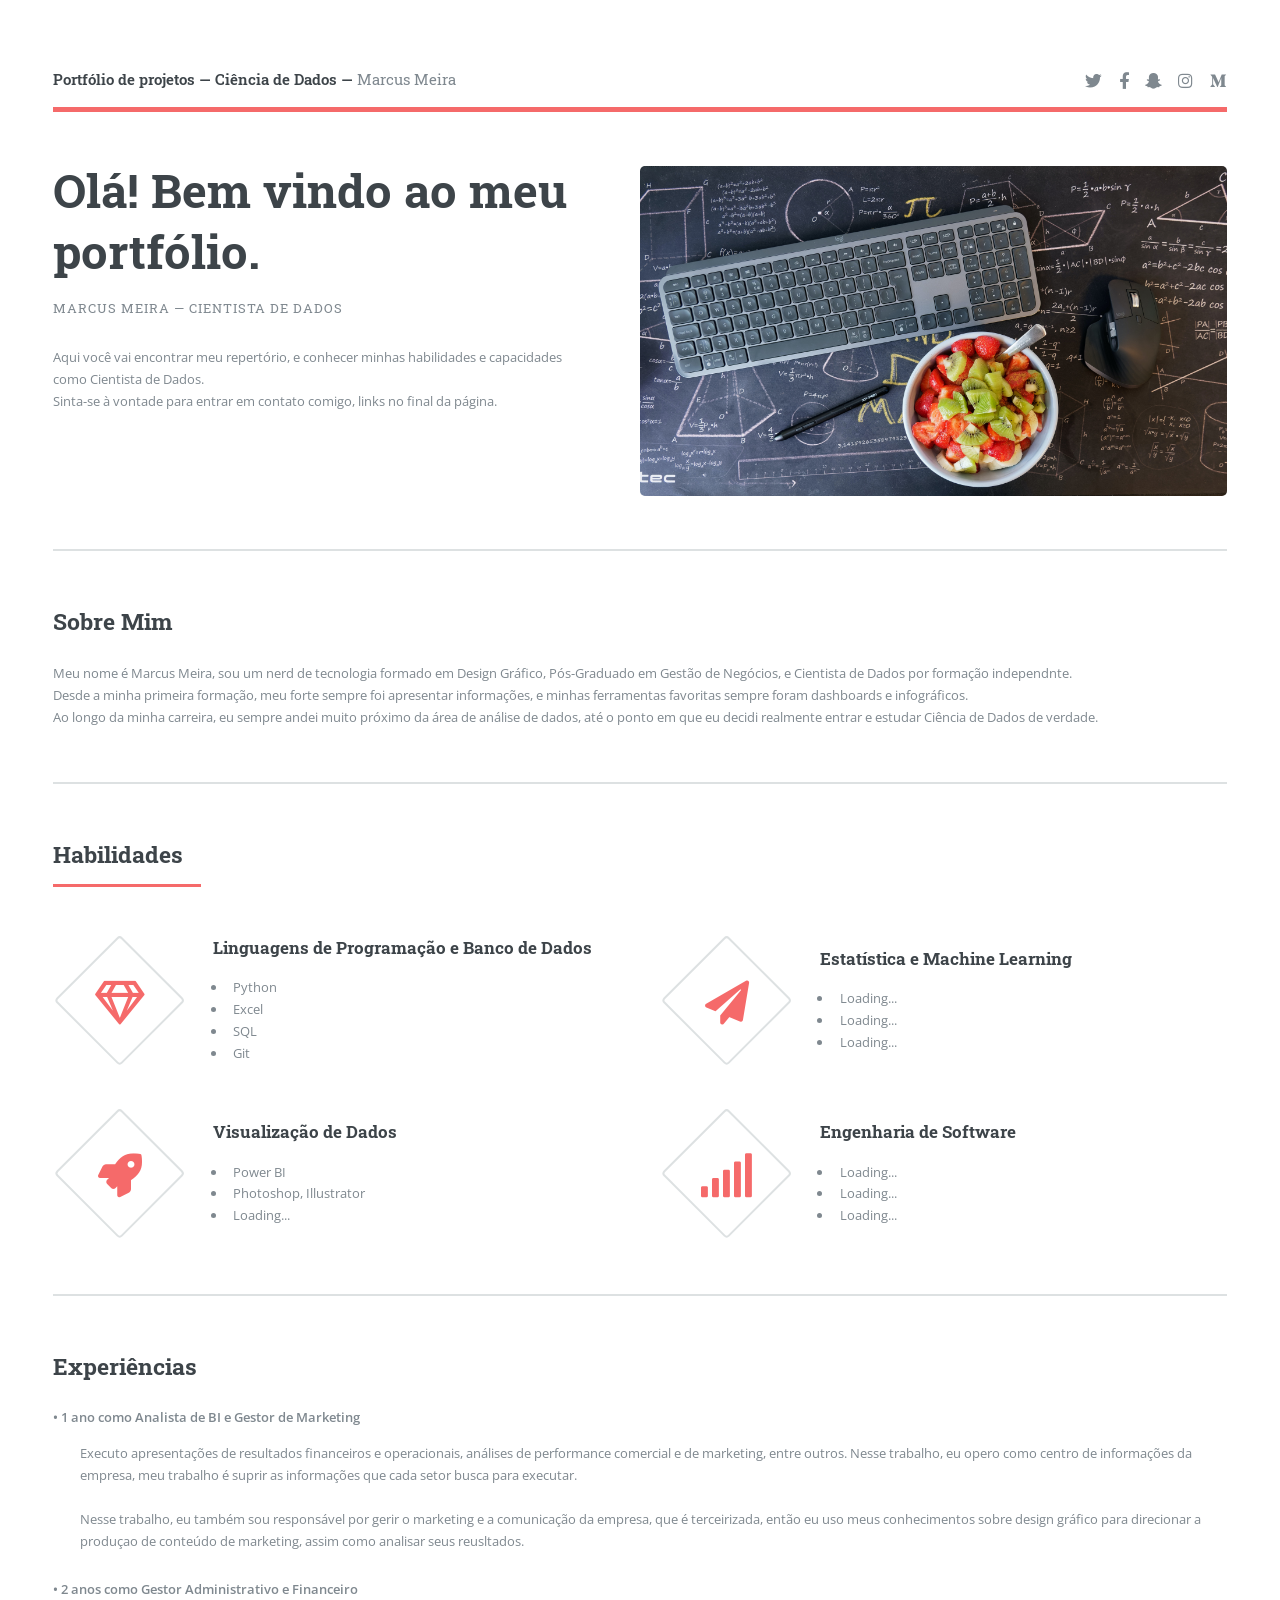
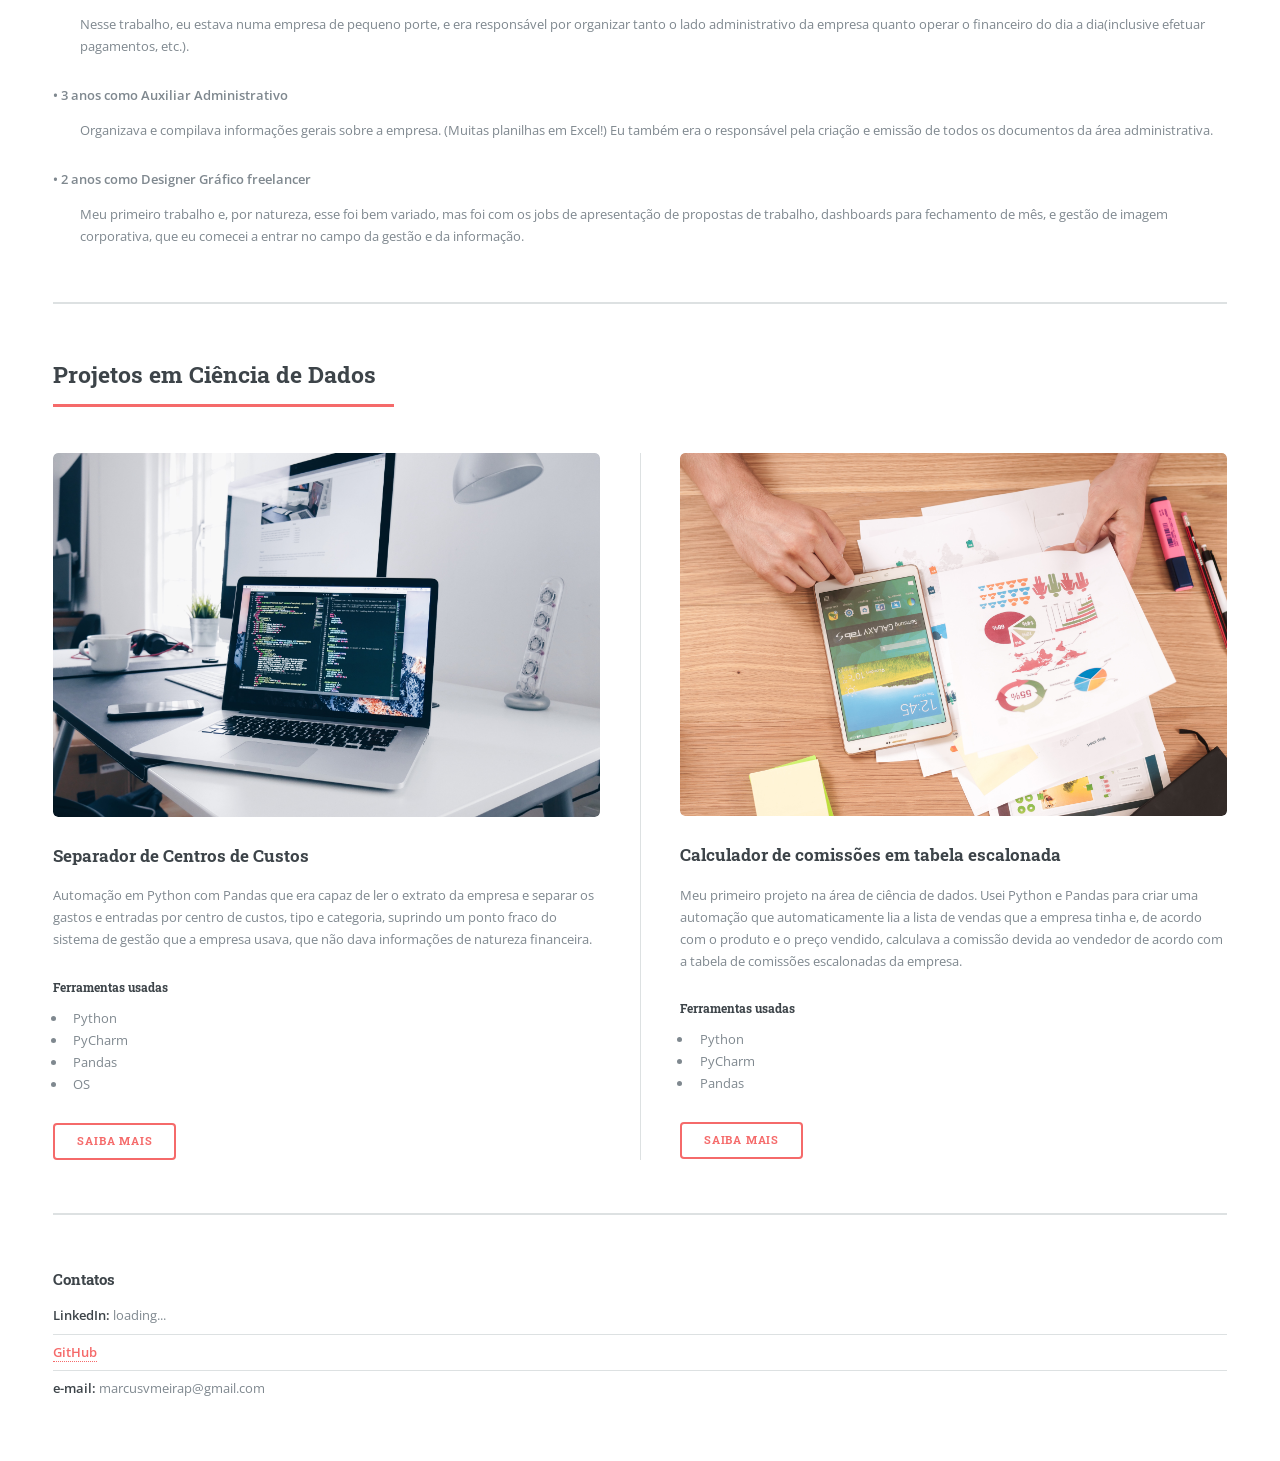
==== commit 1367201c: "index.html: updated with information that I have completed the git course." ====
--- a/index.html
+++ b/index.html
@@ -72,9 +72,10 @@
 											<div class="content">
 												<h3>Linguagens de Programação e Banco de Dados</h3>
 												<ul>
-													<li>Python para Data Analysis.</li>
-													<li>Excel para Análise de Dados</li>
+													<li>Python</li>
+													<li>Excel</li>
 													<li>SQL</li>
+													<li>Git</li>
 												</ul>
 											</div>
 										</article>
@@ -183,8 +184,8 @@
 									<h4>Contatos</h4>
 															<ul class="alt">
 																<li><b>LinkedIn:</b> loading...</li>
-																<li><b>GitHub:</b> loading...</li>
-																<li><b>e-mail:</b> loading...</li>
+																<li><b><a href="https://github.com/HeyyMaxx">GitHub</a></b></li>
+																<li><b>e-mail:</b> marcusvmeirap@gmail.com</li>
 															</ul>
 								</section>
 
